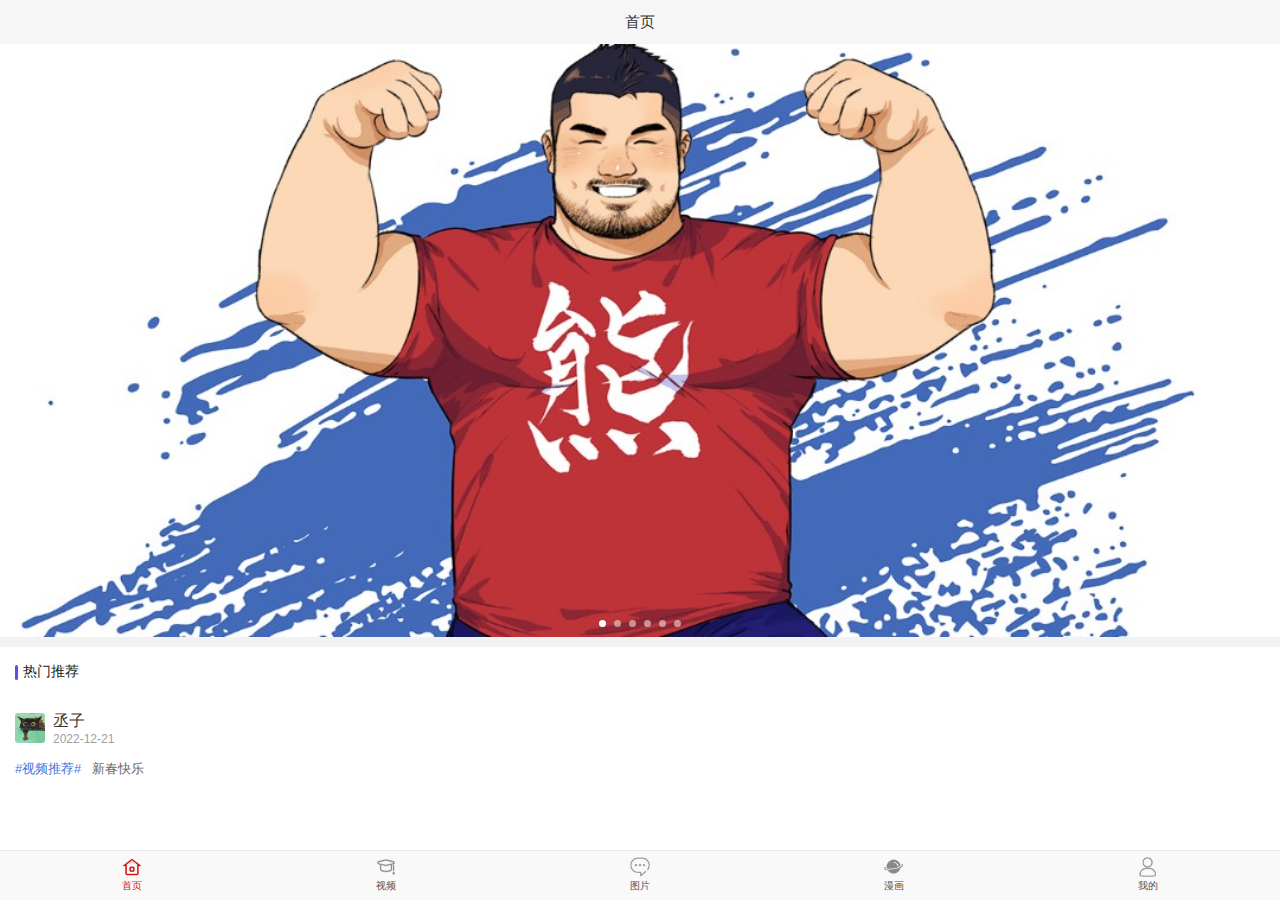
==== index.html @ 5de040ff "1" ====
<!DOCTYPE html>
<html>
<head>
    <meta charset="UTF-8">
    <title>热门推荐</title>
    <meta content="width=device-width,initial-scale=1.0,maximum-scale=1.0,user-scalable=0" name="viewport"/>
    <meta content="yes" name="apple-mobile-web-app-capable"/>
    <meta content="black" name="apple-mobile-web-app-status-bar-style"/>
    <meta content="telephone=no" name="format-detection"/>
    <link type="text/css" rel="stylesheet" href="themes/css/base.css">
    <link type="text/css" rel="stylesheet" href="themes/css/home.css">
    <script type="text/javascript" src="themes/js/jquery.min.js"></script>
    <script type="text/javascript" src="themes/js/slider.js"></script>
    <script type="text/javascript" src="themes/js/tab.js"></script>

</head>

<body>

<section class="aui-flexView">
    <header class="aui-navBar aui-navBar-fixed">
        <a href="javascript:;" class="aui-navBar-item">
            <i class="icon "></i>
        </a>
        <div class="aui-center">
            <span class="aui-center-title">首页</span>
        </div>
        <a href="javascript:;" class="aui-navBar-item">
            <i class="icon icon-sys"></i>
        </a>
    </header>
    <section class="aui-scrollView">
        <div class="m-slider" data-ydui-slider>
            <div class="slider-wrapper">
                <div class="slider-item">
                    <a href="javascript:;">
                        <img src="themes/img/banner/banner-001.jpg">
                    </a>
                </div>
                <div class="slider-item">
                    <a href="javascript:;">
                        <img src="themes/img/banner/banner-002.jpg">
                    </a>
                </div>
                <div class="slider-item">
                    <a href="javascript:;">
                        <img src="themes/img/banner/banner-003.jpg">
                    </a>
                </div>
                <div class="slider-item">
                    <a href="javascript:;">
                        <img src="themes/img/banner/banner-004.jpg">
                    </a>
                </div>
                <div class="slider-item">
                    <a href="javascript:;">
                        <img src="themes/img/banner/banner-005.jpg">
                    </a>
                </div>
                <div class="slider-item">
                    <a href="javascript:;">
                        <img src="themes/img/banner/banner-006.jpg">
                    </a>
                </div>
            </div>
            <div class="slider-pagination"></div>
        </div>
        
        <div class="divHeight"></div>
        <div class="aui-coll-title">
            <h2>热门推荐</h2>
        </div>

        <div class="aui-coll-user">
            <a href="javascript:;" class="aui-coll-user-list b-line">
                <div class="aui-flex">
                    <div class="aui-user-img">
                        <img src="themes/img/user/user-mate-002.jpg" alt="">
                    </div>
                    <div class="aui-flex-box">
                        <h2>丞子</h2>
                        <p>2022-12-21</p>
                    </div>

                </div>
                <div class="aui-text-box">
                    <div class="aui-text-head">
                        <p><em>#视频推荐#</em>&nbsp;&nbsp;&nbsp;新春快乐</p>
                    </div>
                    					
                        <div class="video">
                    		<div class="video">
                    			<iframe src="https://www.notion.so/signed/https%3A%2F%2Fs3-us-west-2.amazonaws.com%2Fsecure.notion-static.com%2F94b5263f-b7d8-44b4-9bb2-063382173b49%2FQQ1545381050.mp4?table=block&id=0455b834-952c-4e6c-b87d-887bee85a67a" width="300" height="530" frameborder="0">	
                    			</iframe>
                    		</div>
                    	</div>
                    </div>                    				
                </div>
            </a>
	

        <div class="aui-coll-user">
            <a href="javascript:;" class="aui-coll-user-list b-line">
                <div class="aui-flex">
                    <div class="aui-user-img">
                        <img src="themes/img/user/user-mate-002.jpg" alt="">
                    </div>
                    <div class="aui-flex-box">
                        <h2>丞子</h2>
                        <p>2023-01-22</p>
                    </div>
                </div>
                <div class="aui-text-box">
                    <div class="aui-text-head">
                        <p><em>#新春快乐#</em>&nbsp;&nbsp;&nbsp;小熊第一次做，就被操尿了</p>
                    </div>
                    					
                        <div class="video-outer-wrap">
                    		<div class="video-wrap">
                    			<iframe src="https://qq1545381050.github.io/videos/1/g76.mp4" width="300" height="530" frameborder="0">	
                    			</iframe>
                    		</div>
                    	</div>
                    </div>                    				
                </div>
            </a>
			
			
            <a href="javascript:;" class="aui-coll-user-list b-line">
                <div class="aui-flex">
                    <div class="aui-user-img">
                        <img src="themes/img/user/user-mate-002.jpg" alt="">
                    </div>
                    <div class="aui-flex-box">
                        <h2>丞子</h2>
                        <p>2022-07-05</p>
                    </div>
                </div>
                <div class="aui-text-box">
                    <div class="aui-text-head">
                        <p><em>#视频推荐#</em>&nbsp;&nbsp;&nbsp;白袜小肥猪打飞机</p>
                    </div>
                    					
                        <div class="video-outer-wrap">
                    		<div class="video-wrap">
                    			<iframe src="https://qq1545381050.github.io/videos/mp4/QQ1545381050(G24).mp4" width="300" height="530" frameborder="0">	
                    			</iframe>
                    		</div>
                    	</div>
                    </div>                    				
                </div>
            </a>				
			
		
			
            <a href="javascript:;" class="aui-coll-user-list b-line">
                <div class="aui-flex">
                    <div class="aui-user-img">
                        <img src="themes/img/user/user-mate-002.jpg" alt="">
                    </div>
                    <div class="aui-flex-box">
                        <h2>丞子</h2>
                        <p>2022-07-05</p>
                    </div>
                </div>
                <div class="aui-text-box">
                    <div class="aui-text-head">
                        <p><em>#视频推荐#</em>&nbsp;&nbsp;&nbsp;内射了</p>
                    </div>
                    					
                        <div class="video-outer-wrap">
                    		<div class="video-wrap">
                    			<iframe src="https://qq1545381050.github.io/videos/mp4/QQ1545381050(G2).mp4" width="300" height="530" frameborder="0">	
                    			</iframe>
                    		</div>
                    	</div>
                    </div>                    				
                </div>
            </a>			
			
            <a href="javascript:;" class="aui-coll-user-list b-line">
                <div class="aui-flex">
                    <div class="aui-user-img">
                        <img src="themes/img/user/user-mate-002.jpg" alt="">
                    </div>
                    <div class="aui-flex-box">
                        <h2>丞子</h2>
                        <p>2022-07-05</p>
                    </div>
                </div>
                <div class="aui-text-box">
                    <div class="aui-text-head">
                        <p><em>#视频推荐#</em>&nbsp;&nbsp;&nbsp;做爱提倡带套，防人之心不可无，安全第一</p>
                    </div>
                    					
                        <div class="video-outer-wrap">
                    		<div class="video-wrap">
                    			<iframe src="https://qq1545381050.github.io/videos/1/g101.mp4" width="300" height="530" frameborder="0">	
                    			</iframe>
                    		</div>
                    	</div>
                    </div>                    				
                </div>
            </a>				

            <a href="javascript:;" class="aui-coll-user-list b-line">
                <div class="aui-flex">
                    <div class="aui-user-img">
                        <img src="themes/img/user/user-mate-002.jpg" alt="">
                    </div>
                    <div class="aui-flex-box">
                        <h2>丞子</h2>
                        <p>2022-07-05</p>
                    </div>
                </div>
                <div class="aui-text-box">
                    <div class="aui-text-head">
                        <p><em>#视频推荐#</em>&nbsp;&nbsp;&nbsp;操射了也不能放过</p>
                    </div>
                    					
                        <div class="video-outer-wrap">
                    		<div class="video-wrap">
                    			<iframe src="https://qq1545381050.github.io/videos/1/g106.mp4" width="300" height="530" frameborder="0">	
                    			</iframe>
                    		</div>
                    	</div>
                    </div>                    				
                </div>
            </a>				
			
            </a>
            <a href="javascript:;" class="aui-coll-user-list b-line">
                <div class="aui-flex">
                    <div class="aui-user-img">
                        <img src="themes/img/user/user-mate-002.jpg" alt="">
                    </div>
                    <div class="aui-flex-box">
                        <h2>丞子<em>Lv.100</em></h2>
                        <p>2022-07-05</p>
                    </div>

                </div>
                <div class="aui-text-box">
                    <div class="aui-text-head">
                        <p><em>更新提醒QQ群</em></p><p>QQ1群：544304555（禁言主群）</p><p>QQ2群：901892167（聊天群）</p>
                    </div>
                    <div class="aui-text-img">
                        <span class="aui-text-img-item">
                            <img src="themes/img/ad/ad-user-001.jpg" alt="">
                        </span>
                        <span class="aui-text-img-item">
                            <img src="themes/img/ad/ad-user-002.jpg" alt="">
                        </span>
                        <span class="aui-text-img-item">
                            <img src="themes/img/ad/ad-user-003.jpg" alt="">
                        </span>
                        <span class="aui-text-img-item">
                            <img src="themes/img/ad/ad-user-004.jpg" alt="">
                        </span>
                        <span class="aui-text-img-item">
                            <img src="themes/img/ad/ad-user-005.jpg" alt="">
                        </span>
                        <span class="aui-text-img-item">
                            <img src="themes/img/ad/ad-user-005.jpg" alt="">
                        </span>						
                    </div>
                </div>
                <div class="aui-text-bottom">
                    <span class="aui-text-bottom-item"> <i class="icon icon-share"></i>999+</span>
                    <span class="aui-text-bottom-item"> <i class="icon icon-discuss"></i>999+</span>
                    <span class="aui-text-bottom-item"> <i class="icon icon-give"></i>999+</span>
                </div>
            </a>




    </section>
    <footer class="aui-footer">
        <a href="index.html" class="aui-tabBar-item aui-tabBar-item-active">
            <span class="aui-tabBar-item-icon">
                <i class="icon icon-home"></i>
            </span>
            <span class="aui-tabBar-item-text">首页</span>
        </a>
        <a href="study.html" class="aui-tabBar-item ">
            <span class="aui-tabBar-item-icon">
                <i class="icon icon-loan"></i>
            </span>
            <span class="aui-tabBar-item-text">视频</span>
        </a>
        <a href="news.html" class="aui-tabBar-item">
            <span class="aui-tabBar-item-icon">
                <i class="icon icon-find"></i>
            </span>
            <span class="aui-tabBar-item-text">图片</span>
        </a>
        <a href="community.html" class="aui-tabBar-item">
            <span class="aui-tabBar-item-icon">
                <i class="icon icon-comm"></i>
            </span>
            <span class="aui-tabBar-item-text">漫画</span>
        </a>
        <a href="my.html" class="aui-tabBar-item ">
            <span class="aui-tabBar-item-icon">
                <i class="icon icon-car"></i>
            </span>
            <span class="aui-tabBar-item-text">我的</span>
        </a>
    </footer>
</section>

</body>
</html>
---- themes/css/base.css ----
/*
*AUI素材网是一家提供网页模板下载、手机模板网站下载、微信小程序页面下载、app内嵌页面下载、以企业官网、个人网站、社区论坛、后台网站、个人博客、商城购物网站、专题模板等html源码下载，以及在线交流的平台，致力于打造好用，免费网页模板下载基地；AUI素材网（“北京索引时代网络技术有限公司”），以网页模板源码下载为主。AUI素材网的使命是用web前端技术，让web前端开发更简单，便捷，轻便，快速开发，AUI素材网和大家一起交流web前端技术，打造用户体验一流的网站源码，提供用户下载。我们的使命是用web前端技术，让前端开发更简单，便捷，轻便，快速开发，AUI素材网和大家一起交流前端技术，打造用户体验一流的网站源码，提供用户下载。 本站所有模板均来自团队自制上传，仅用于分享交流，请勿用作商业用途。 请勿侵权，技术支持请联系 aui_cn@163.com ，我们会在第一时间进行回复及处理，如有给您带来不便，敬请谅解。免费模板素材www.588sucai.com www.a-ui.cn 网站设计 PSD 网站前端开发 html5 APP JS JQ Node Vue React 如有需求可联系:18801061167 前端交流群QQ群号:521504936
*  author:lzy-aui
*  home.css
*  http://azenui.com/
*  http://a-ui.cn/
*  http://www.yidianc.com/
*  http://588sucai.com/
*  https://weibo.com/525135676
*  https://xihazahuopu.taobao.com/
*  http://jui.org/
*/

html,body {
    color: #333;
    margin: 0;
    height: 100%;
    font-family: "Myriad Set Pro","Helvetica Neue",Helvetica,Arial,Verdana,sans-serif;
    -webkit-font-smoothing: antialiased;
    -moz-osx-font-smoothing: grayscale;
    font-weight: normal;
}

* {
    -webkit-box-sizing: border-box;
    -moz-box-sizing: border-box;
    box-sizing: border-box;
}

a {
    text-decoration: none;
    color: #000;
}

a, label, button, input, select {
    -webkit-tap-highlight-color: rgba(0, 0, 0, 0);
}

img {
    border: 0;
}

body {
    background: #fff;
    color: #666;
}

html, body, div, dl, dt, dd, ol, ul, li, h1, h2, h3, h4, h5, h6, p, blockquote, pre, button, fieldset, form, input, legend, textarea, th, td {
    margin: 0;
    padding: 0;
}

a {
    text-decoration: none;
    color: #08acee;
}

button {
    outline: 0;
}

img {
    border: 0;
}

button,input,optgroup,select,textarea {
    margin: 0;
    font: inherit;
    color: inherit;
    outline: none;
}

li {
    list-style: none;
}

a {
    color: #666;
}

.clearfix::after {
    clear: both;
    content: ".";
    display: block;
    height: 0;
    visibility: hidden;
}

.clearfix {
}


.divHeight {
    width: 100%;
    height: 10px;
    background: #f7f7f7;
    position: relative;
    overflow: hidden;
}

.r-line {
    position: relative;
}

.r-line:after {
    content: '';
    position: absolute;
    z-index: 0;
    top: 0;
    right: 0;
    height: 100%;
    border-right: 1px solid #D9D9D9;
    -webkit-transform: scaleX(0.5);
    transform: scaleX(0.5);
    -webkit-transform-origin: 100% 0;
    transform-origin: 100% 0;
}

.b-line {
    position: relative;
}

.b-line:after {
    content: '';
    position: absolute;
    z-index: 2;
    bottom: 0;
    left: 0;
    width: 100%;
    height: 1px;
    border-bottom: 1px solid #e2e2e2;
    -webkit-transform: scaleY(0.5);
    transform: scaleY(0.5);
    -webkit-transform-origin: 0 100%;
    transform-origin: 0 100%;
}

.aui-flex {
    display: -webkit-box;
    display: -webkit-flex;
    display: flex;
    -webkit-box-align: center;
    -webkit-align-items: center;
    align-items: center;
    padding: 15px;
    position: relative;
}

.aui-flex-box {
    -webkit-box-flex: 1;
    -webkit-flex: 1;
    flex: 1;
    min-width: 0;
    font-size: 14px;
    color: #333;
}


/* 必要布局样式css */

.aui-flexView {
    width: 100%;
    height: 100%;
    margin: 0 auto;
    display: -webkit-box;
    display: -webkit-flex;
    display: -ms-flexbox;
    display: flex;
    -webkit-box-orient: vertical;
    -webkit-box-direction: normal;
    -webkit-flex-direction: column;
    -ms-flex-direction: column;
    flex-direction: column;
}

.aui-scrollView {
    width: 100%;
    height: 100%;
    -webkit-box-flex: 1;
    -webkit-flex: 1;
    -ms-flex: 1;
    flex: 1;
    overflow-y: auto;
    overflow-x: hidden;
    -webkit-overflow-scrolling: touch;
    position: relative;
    margin-top:0;
    padding-bottom:10px;
}

.aui-navBar {
    height: 44px;
    position: relative;
    display: -webkit-box;
    display: -webkit-flex;
    display: -ms-flexbox;
    display: flex;
    z-index: 1002;
    background: #f6f6f6;
}


.aui-navBar-item {
    height: 44px;
    min-width: 25%;
    -webkit-box-flex: 0;
    -webkit-flex: 0 0 25%;
    -ms-flex: 0 0 25%;
    flex: 0 0 25%;
    padding: 0 0.9rem;
    display: -webkit-box;
    display: -webkit-flex;
    display: -ms-flexbox;
    display: flex;
    -webkit-box-align: center;
    -webkit-align-items: center;
    -ms-flex-align: center;
    align-items: center;
    font-size: 0.7rem;
    white-space: nowrap;
    overflow: hidden;
    color: #808080;
    position: relative;
}

.aui-navBar-item:first-child {
    -webkit-box-ordinal-group: 2;
    -webkit-order: 1;
    -ms-flex-order: 1;
    order: 1;
    margin-right: -25%;
    font-size: 0.9rem;
    font-weight: bold;
}

.aui-navBar-item:last-child {
    -webkit-box-ordinal-group: 4;
    -webkit-order: 3;
    -ms-flex-order: 3;
    order: 3;
    -webkit-box-pack: end;
    -webkit-justify-content: flex-end;
    -ms-flex-pack: end;
    justify-content: flex-end;
    color:#d81e06;
}

.aui-center {
    -webkit-box-ordinal-group: 3;
    -webkit-order: 2;
    -ms-flex-order: 2;
    order: 2;
    display: -webkit-box;
    display: -webkit-flex;
    display: -ms-flexbox;
    display: flex;
    -webkit-box-pack: center;
    -webkit-justify-content: center;
    -ms-flex-pack: center;
    justify-content: center;
    -webkit-box-align: center;
    -webkit-align-items: center;
    -ms-flex-align: center;
    align-items: center;
    height: 44px;
    width: 50%;
    margin-left: 25%;
}

.aui-center-title {
    text-align: center;
    width: 100%;
    white-space: nowrap;
    overflow: hidden;
    display: block;
    text-overflow: ellipsis;
    font-size: 0.95rem;
    color: #333;
}

.icon {
    width: 20px;
    height: 20px;
    display: block;
    border: none;
    float: left;
    background-size: 20px;
    background-repeat: no-repeat;
}

.icon-return{
    background-image:url('[data-uri]');
}

.aui-navBar-change{
    background-image: -webkit-gradient(linear,left top,right top,from(#ff995a),to(#fe5a69));
    background-image: -webkit-linear-gradient(left,#ff995a,#fe5a69);
    background-image: -moz-linear-gradient(left,#ff995a,#fe5a69);
    background-image: linear-gradient(to right,#ff995a,#fe5a69);
    background-color: #fe5a69;
}

.aui-navBar-change .aui-center-title{
    color:#fff;
}

.aui-navBar-change .icon-return{
    background-image:url('[data-uri]');
}

.icon-data{
    background-size:15px;
    background-image:url('[data-uri]');
}

.icon-task{
    background-image:url('[data-uri]');
    background-size:15px;
}


.icon-release{
    background-image:url('[data-uri]');

}


.icon-coin{
    background-image:url('[data-uri]');
}
---- themes/css/home.css ----
.video-wrap{
	position: relative;
	padding-bottom: 55%;
	padding-top: 30px;
	height: 0;
	overflow: hidden;
}
.video-wrap iframe,
.video-wrap object,
.video-wrap embed{
	position: absolute;
	top: 0;
	width: 100%;
	height: 100%;
}


.m-slider {
    overflow-x: hidden;
    width: 100%;
    position: relative;
}

.slider-wrapper {

    display: -webkit-box;
    display: -webkit-flex;
    display: -ms-flexbox;
    display: flex;
    width: 100%;
    height: 100%;
    -webkit-transform: translate3d(0px, 0px, 0px);
    transform: translate3d(0px, 0px, 0px);
    position: relative;
    z-index: 1;
    -webkit-transition-property: -webkit-transform;
    transition-property: -webkit-transform;
    transition-property: transform;
    transition-property: transform, -webkit-transform;
}

.slider-item {
    width: 100%;
    height: 100%;
    -webkit-flex-shrink: 0;
    -ms-flex-negative: 0;
    flex-shrink: 0;
    background: #f6f6f6;
}

.slider-item img {
    width: 100%;
    height: auto;
    display: block;
    border: none;
}

.slider-pagination {
    text-align: right;
    position: absolute;
    width: 100%;
    z-index: 2;
    right: 0;
    bottom: 10px;
    pointer-events: none;
    display: -webkit-box;
    display: -webkit-flex;
    display: -ms-flexbox;
    display: flex;
    -webkit-box-align: end;
    -webkit-align-items: flex-end;
    -ms-flex-align: end;
    align-items: flex-end;
    -webkit-box-pack: center;
    -webkit-justify-content: center;
    -ms-flex-pack: center;
    justify-content: center;
}

.slider-pagination > .slider-pagination-item {
    margin: 0 .25rem;
    width: 7px;
    height: 7px;
    display: inline-block;
    border-radius: 100%;
    background-color:rgba(255,255,255,0.5);
}

.slider-pagination > .slider-pagination-item.slider-pagination-item-active {
    background-color: #fff;
}



.aui-grids {
    position: relative;
    overflow: hidden;
    padding: 1rem 0;
}

.aui-grids-item {
    width: 33.333%;
    float: left;
    position: relative;
    z-index: 0;
    padding: 0.4rem 0;
    font-size: 0.85rem;
    text-align: center;
    color: #fff;
}

.aui-grids-item-icon {
    width: 43px;
    height: 43px;
    margin: 0 auto;
}

.aui-grids-item-icon img {
    width: 43px;
    height: 43px;
    display: block;
    border: none;
}

.aui-grids-item-text {
    color: #101d37;
    font-size: 0.75rem;
    padding-top: 0.3rem;
}

.aui-grids-item-icon span {
    color: #101d37;
    font-weight: bold;
    font-size: 1rem;
}

.aui-coll-title{
    padding:15px;
}

.aui-coll-title h2{
    position:relative;
    font-size:0.9rem;
    font-weight:normal;
    color:#212121;
    padding-left:0.5rem;
}

.aui-coll-title h2:after{
    content: '';
    position: absolute;
    z-index: 0;
    top: 3px;
    left: 0;
    width: 3px;
    height: 15px;
    background:#634bf0;
    border-radius:3px;
}


.aui-coll-ad{
    padding:0 15px;
}

.aui-coll-ad img{
    width:100%;
    height:auto;
    display:block;
    border:none;
    border-radius:2px;
}

.aui-user-img{
    width:30px;
    height:30px;
    margin-right:0.5rem;
}

.aui-user-img img{
    width:100%;
    height:auto;
    display:block;
    border:none;
    border-radius:3px;
}

.aui-flex-box h2{
    font-size:0.8rem;
    color:#212121;
}

.aui-flex-box h2 em{
    font-size:0.7rem;
    color:#fff;
    border-radius:20px;
    font-weight:normal;
    font-style:normal;
    padding:0 0.4rem;
    color:#fff;
    background-image: -webkit-gradient(linear,left top,right top,from(#ff995a),to(#fe5a69));
    background-image: -webkit-linear-gradient(left,#ff995a,#fe5a69);
    background-image: -moz-linear-gradient(left,#ff995a,#fe5a69);
    background-image: linear-gradient(to right,#ff995a,#fe5a69);
    background-color: #fe5a69;
}

.aui-flex-box p{
    font-size:0.7rem;
    color:#999;
}


.aui-flex-follow button{
    background:#f1f1f1;
    color:#ff0000;
    font-size:0.7rem;
    border-radius:20px;
    border:none;
    padding:0.25rem 0.85rem 0.25rem 1.5rem;
    position:relative;
}

.icon-follow{
    position:absolute;
    left:5px;
    top:2px;
    background-image:url('[data-uri]');
}


.aui-text-box{
    position:relative;
    overflow:hidden;
    padding:0 15px;
}

.aui-text-head p{
    font-size:0.8rem;
    color:#666;
}

.aui-text-head p em{
    font-size:0.8rem;
    color:#4172e0;
    font-style:normal;
}

.aui-text-img{
    position:relative;
    overflow:hidden;
    padding-top:0.5rem;
}

.aui-text-img-item{
    width:31.333%;
    display:block;
    float:left;
    border:none;
    margin:3px;
}

.aui-text-img-item img{
    width:100%;
    height:auto;
    display:block;
    border:none;
}

.aui-coll-user-list{
    position:relative;
    overflow:hidden;
    display:block;
}

.aui-text-bottom{
    position:relative;
    overflow:hidden;
    padding:15px;
}

.aui-text-bottom-item{
    display:block;
    float:left;
    text-align:center;
    color:#717171;
    width:33.333%;
    font-size:0.8rem;
    position:relative;
}

.icon-share{
    background-image:url('[data-uri]');
    background-size:13px;
    width:13px;
    height:13px;
    position:absolute;
    left:50%;
    margin-left:-30px;
}

.icon-discuss{
    background-image:url('[data-uri]');
    background-size:13px;
    width:13px;
    height:13px;
    position:absolute;
    left:50%;
    margin-left:-30px;
}

.icon-give{
    background-image:url('[data-uri]');
    background-size:13px;
    width:13px;
    height:13px;
    position:absolute;
    left:50%;
    margin-left:-30px;
}









.aui-footer {
    width: 100%;
    position: relative;
    z-index: 100;
    display: -webkit-box;
    display: -webkit-flex;
    display: -ms-flexbox;
    display: flex;
    -webkit-box-align: center;
    -webkit-align-items: center;
    -ms-flex-align: center;
    align-items: center;
    padding: 7px 5px 7px 5px;
    background: #f9f9f9;
}

.aui-footer:after {
    content: '';
    position: absolute;
    z-index: 0;
    top: -1px;
    left: 0;
    width: 100%;
    height: 1px;
    border-top: 1px solid #ddd;
    -webkit-transform: scaleY(0.5);
    transform: scaleY(0.5);
    -webkit-transform-origin: 0 100%;
    transform-origin: 0 100%;
}

.aui-tabBar-item {
    -webkit-box-flex: 1;
    -webkit-flex: 1;
    -ms-flex: 1;
    flex: 1;
    display: -webkit-box;
    display: -webkit-flex;
    display: -ms-flexbox;
    display: flex;
    -webkit-box-orient: vertical;
    -webkit-box-direction: normal;
    -webkit-flex-direction: column;
    -ms-flex-direction: column;
    flex-direction: column;
    -webkit-box-pack: center;
    -webkit-justify-content: center;
    -ms-flex-pack: center;
    justify-content: center;
    -webkit-box-align: center;
    -webkit-align-items: center;
    -ms-flex-align: center;
    align-items: center;
    color: #979797;
}

.aui-tabBar-item-text {
    display: inline-block;
    font-size: 0.65rem;
    color: #505050;
    padding-top: 2px;
}

.aui-tabBar-item-active .aui-tabBar-item-text {
    color: #d81e06;
}


.icon-home {
    background-image:url('[data-uri]');
}

.icon-loan {
    background-image:url('[data-uri]');
}

.icon-find {
    background-image:url('[data-uri]');
}
.icon-comm{
    background-image:url('[data-uri]');

}

.icon-car {
    background-image:url('[data-uri]');
}


.aui-tabBar-item-active .icon-home {
    background-image:url('[data-uri]');
}

.aui-tabBar-item-active .icon-loan{
    background-image:url('[data-uri]');

}

.aui-tabBar-item-active .icon-find{
    background-image:url('[data-uri]');

}

.aui-tabBar-item-active .icon-comm{
    background-image:url('[data-uri]');

}

.aui-tabBar-item-active .icon-car{
    background-image:url('[data-uri]');
}

.aui-footer-fixed {
    position: fixed;
    bottom: 0;
    left: 0;
    z-index: 49;
}



.aui-campus-box{
    padding:15px;
}


.aui-campus-list{
    width:100%;
    display:block;
    overflow:hidden;
    border:1px solid #eaeaea;
    border-radius:5px;
    margin-bottom:15px;
}

.aui-campus-img{
    width:100%;
    position:relative;
}

.aui-campus-play {
    width:40px;
    height:40px;
    position:absolute;
    margin-left:-20px;
    left:50%;
    top:50%;
    margin-top:-20px;
    border-radius:100%;
    background-color:rgba(0,0,0,0.6);

}


.aui-campus-play img{
    width:100%;
    height:auto;
    display:block;
    border:none;
}

.aui-campus-img img{
    width:100%;
    height:auto;
    display:block;
    border:none;
}

.aui-campus-user-sml {
    overflow:hidden;
    position:relative;
}

.aui-campus-user-sml span{
    display:block;
    float:left;
    width:30px;
    height:30px;
    margin-right:-8px;
}


.aui-campus-user-sml span img{
    width:30px;
    height:30px;
    display:block;
    border:2px solid #fff;
    border-radius:100%;
}

.aui-campus-user-sml em{
    font-size:0.7rem;
    font-style:normal;
    color:#999;
    padding:10px;
    line-height:32px;
}

.aui-campus-title{
    padding-top:15px;
    padding-left:15px;
    padding-right:15px;

}

.aui-campus-title h3{
    font-size:0.85rem;
    font-weight:normal;
    color:#333;
    width: auto;
    overflow: hidden;
    text-overflow: ellipsis;
    white-space: nowrap;
    word-wrap: normal;
    word-wrap: break-word;
    word-break: break-all;
}

.aui-campus-list .aui-flex{
    padding:2px 10px;
}



.aui-branch-img {
    width:120px;
    margin-right:0.8rem;
}

.aui-branch-img img{
    width:120px;
    height:auto;
    display:block;
    border:none;
}

.aui-flex-box h3{
    font-size:0.9rem;
    font-weight:normal;
    margin-bottom:0.5rem;
}

.aui-branch-box .b-line:after{
    left:15px;
    width:92%;
}

.aui-course-box .aui-course-item{
    box-shadow:0 1px 9px #dcdcdc;
    display:block;
    background:#fff;
    border-radius:5px;
    margin:15px 15px 0 15px;
    padding:15px;

}

.aui-course-box .aui-course-item .aui-flex{
    border-bottom:1px dashed #d9d9d9;
    padding:0 0 10px 0;
}

.aui-flex-TUser{
    width:30px;
    height:30px;
    margin-right:0.5rem;
}

.aui-flex-TUser img{
    width:30px;
    height:30px;
    display:block;
    border:none;
    border-radius:100%;

}

.aui-course-title {
    padding:10px 0;
}

.aui-course-title h2{
    font-size:0.8rem;
    margin-bottom:0.4rem;
}

.aui-course-title p{
    color:#999;
    font-size:0.75rem;
}
.aui-course-button{
    padding-top:15px;
}
.aui-course-button button{
    border:1px solid #cccccc;
    border-radius:3px;
    background:none;
    font-size:0.75rem;
    padding:0.1rem 0.3rem;
    position:relative;
}

.aui-course-item .aui-flex-box h3{
    font-size:0.8rem;
    margin-bottom:0;
}

.aui-flex-yes{
    font-size:0.75rem;
    color:#666;
}


.au-topic-one{
    background:#e1f1fc;
    width:96%;
    height:140px;
    border-radius:5px;
    margin-right:2%;
    padding:10px 15px 15px 15px;
}

.au-topic-two{
    width:100%;
    height:140px;
}

.aui-topic-wrong{
    background:#e1f1fc;
    width:100%;
    height:66px;
    border-radius:5px;
    margin-bottom:8px;
    padding:10px 15px 15px 15px;
}

.aui-topic-wrong p{
    line-height: 1.2;
    overflow: hidden;
    text-overflow: ellipsis;
    display: -webkit-box;
    -webkit-box-orient: vertical;
    -webkit-line-clamp: 1;
}

.aui-topic-box .aui-flex-box h2{
    font-size:1rem;
    color:#666;
    margin-bottom:0.5rem;
}

.au-topic-one button{
    background:#3f9eff;
    border:1px solid #007dfc;
    color:#fff;
    font-size:0.8rem;
    border-radius:5px;
    padding:0.2rem 0.8rem;
    margin-top:0.5rem;
}

.aui-topic-head h2{
    font-size:0.8rem;
    padding-left:15px;
}

.aui-topic-item{
    box-shadow: 0 1px 9px #dcdcdc;
    background: #fff;
    border-radius: 5px;
    margin: 15px 15px 0 15px;
    padding: 15px;
}
.aui-topic-arrow{
    position:relative;
    text-align: right;
    color: #808080;
}
.aui-topic-arrow:after{
    content: " ";
    display: inline-block;
    height: 6px;
    width: 6px;
    border-width: 2px 2px 0 0;
    border-color: #C8C8CD;
    border-style: solid;
    -webkit-transform: matrix(0.71, 0.71, -0.71, 0.71, 0, 0);
    transform: matrix(0.71, 0.71, -0.71, 0.71, 0, 0);
    position: relative;
    top: -2px;
    position: absolute;
    top: 50%;
    margin-top: -4px;
    right: 2px;
}


.aui-mate-box .aui-branch-img{
     width:50px;
     height:50px;
}


.aui-mate-box .aui-branch-img img{
    width:50px;
    height:50px;
    border-radius:100%;
}

.aui-mate-box .aui-flex-box h3 em{
    font-style:normal;
    background:#51e6a0;
    color:#fff;
    border-radius:2px;
    font-size:0.7rem;
    padding:0 0.2rem;
}

.aui-mate-text{
    color:#999;
    font-size:0.75rem;
}

.aui-mate-box .b-line:after{
    left:15px;
    width:92%;
}



.tab-nav {
    height: 45px;
    line-height: 45px;
    display: block;
    position: relative;
    z-index: 1;
    width: 100%;
    margin: 0 auto;
}

.tab-nav:after {
    content: '';
    position: absolute;
    z-index: 0;
    bottom: 0;
    left: 0;
    width: 100%;
    height: 1px;
    border-bottom: 1px solid #D9D9D9;
    -webkit-transform: scaleY(0.5);
    transform: scaleY(0.5);
    -webkit-transform-origin: 0 100%;
    transform-origin: 0 100%;
}

.tab-nav-item {
    height: 45px;
    line-height: 45px;
    position: relative;
    text-align: center;
    color: #585858;
    font-size: 0.9rem;
    display: block;
    float: left;
    width: 50%;
}

.tab-nav-item.tab-active {
    /* background-color: #51bd03; */
}

.tab-nav-item.tab-active a {
    color: #ff5b65;
}

.tab-nav-item a {
    display: inherit;
    font-size: 0.85rem;
    color: #666;
}

.tab-panel {
    position: relative;
    overflow: hidden;
    padding:1rem 0;
}

.tab-panel .tab-panel-item {
    width: 100%;
    position: absolute;
    top: 0;
    -webkit-transform: translateX(-100%);
    transform: translateX(-100%);
}

.tab-nav-item.tab-active:before {
    content: '';
    width: 30%;
    height: 1px;
    position: absolute;
    left: 50%;
    bottom: 0;
    margin-left: -15%;
    z-index: 4;
    background-color: #ff5b65;
    border: 1px solid #ff5b65;
    border-radius: 5px;
}

.tab-panel .tab-panel-item.tab-active ~ .tab-panel-item {
    -webkit-transform: translateX(100%);
    transform: translateX(100%);
}

.tab-panel .tab-panel-item.tab-active {
    position: relative;
    -webkit-transition: -webkit-transform .15s;
    transition: -webkit-transform .15s;
    transition: transform .15s;
    transition: transform .15s, -webkit-transform .15s;
    -webkit-transform: translateX(0);
    transform: translateX(0);
}

.tab-panel-item .aui-campus-list{
    width:92%;
    margin:0 auto 1rem;
    box-shadow: 0 3px 9px #dcdcdc;
}


.aui-lecture-button{
    position:absolute;
    right:1rem;
    top:-1.2rem;
}

.aui-lecture-button button{
    border:none;
    color:#fff;
    font-size:0.8rem;
    background-image: -webkit-gradient(linear,left top,right top,from(#ff995a),to(#fe5a69));
    background-image: -webkit-linear-gradient(left,#ff995a,#fe5a69);
    background-image: -moz-linear-gradient(left,#ff995a,#fe5a69);
    background-image: linear-gradient(to right,#ff995a,#fe5a69);
    background-color: #fe5a69;
    border-radius:20px;
    padding:0.25rem 1rem;
    display:block;
}

.aui-question-box .aui-mate-text p{
    color:#fcb932;
    height:22px;
    font-size:0.9rem;
}

.aui-question-box .aui-branch-img img{
    border-radius:5px;
}

.aui-question-box .aui-flex-box h4 em {
    font-style:normal;
    color:#fff;
    background:#08acee;
    border-radius:20px;
    font-weight:normal;
    padding:0.05rem 0.5rem;
    font-size:0.8rem;
}

.aui-question-head{
    padding:0 15px;
}

.aui-question-head h2{
    color:#323232;
    font-size:1rem;
    margin-bottom:0.3rem;
}

.aui-question-head h2 em{
    font-style:normal;
    font-size:0.8rem;
    font-weight:normal;
    background-image: -webkit-gradient(linear,left top,right top,from(#ff995a),to(#fe5a69));
    background-image: -webkit-linear-gradient(left,#ff995a,#fe5a69);
    background-image: -moz-linear-gradient(left,#ff995a,#fe5a69);
    background-image: linear-gradient(to right,#ff995a,#fe5a69);
    background-color: #fe5a69;
    border-radius:5px;
    color:#fff;
    padding:0.09rem 0.3rem;
    margin-right:0.3rem;
}

.aui-question-head p{
    font-size:0.8rem;
    color:#999;
    margin-bottom:0.2rem;
}

.aui-question-head p em{
    font-size:0.85rem;
    color:#222;
    font-style:normal;
    margin-right:0.2rem;
}

.aui-question-box ul li{
    padding-bottom:1rem;
}

.aui-news-box .aui-branch-img img{
    border-radius:5px;
}

.aui-news-box .aui-flex-box h3 em{
    background-image: -webkit-gradient(linear,left top,right top,from(#ff995a),to(#fe5a69));
    background-image: -webkit-linear-gradient(left,#ff995a,#fe5a69);
    background-image: -moz-linear-gradient(left,#ff995a,#fe5a69);
    background-image: linear-gradient(to right,#ff995a,#fe5a69);
    background-color: #fe5a69;
    padding:0.1rem 0.2rem;
}

.aui-flex-box-head h3{
    font-weight:bold;
    font-size:1rem;
}

.aui-mate-text-arrow{
    position:relative;
}

.aui-mate-text-arrow:after{
    content: " ";
    display: inline-block;
    height: 6px;
    width: 6px;
    border-width: 2px 2px 0 0;
    border-color: #C8C8CD;
    border-style: solid;
    -webkit-transform: matrix(0.71, 0.71, -0.71, 0.71, 0, 0);
    transform: matrix(0.71, 0.71, -0.71, 0.71, 0, 0);
    position: relative;
    top: -2px;
    position: absolute;
    top: 50%;
    margin-top: -4px;
    right: 2px;
}



.aui-slide-list {
    padding-left: 0px;
    overflow: hidden;
    height:13rem;
    background: #fff;
    padding-top: 12px;
}

.aui-slide-item-list {
    width: auto;
    white-space: nowrap;
    overflow: auto;
    height: 14.3rem;
    font-size: 0;
    padding-right: 20px;
    margin-left: 0;
}

.aui-slide-item-item {
    display: inline-block;
    margin-left: 12px;
    vertical-align: top;
}

.aui-link {
    display: block;
}

.aui-slide-item-item a img {
    height: 9.6rem;
    display: block;
    border: none;
    border-radius: 10px;
}

.aui-slide-item-item h3{
    font-size:1rem;
    font-weight:normal;
    color:#333333;
    padding-top:10px;
    padding-left:4px;
}


.aui-comm-link{
    position:relative;
    padding:0 15px 15px 15px;
    overflow:hidden;
}

.aui-comm-link-item{
    width: 50%;
    float: left;
    position: relative;
    z-index: 0;
    padding: 0.1rem 0;
    font-size: 0.85rem;
    color: #7b7b7b;
    text-align:left;

}

.aui-comm-link-item em{
    background-image: -webkit-gradient(linear,left top,right top,from(#ff995a),to(#fe5a69));
    background-image: -webkit-linear-gradient(left,#ff995a,#fe5a69);
    background-image: -moz-linear-gradient(left,#ff995a,#fe5a69);
    background-image: linear-gradient(to right,#ff995a,#fe5a69);
    background-color: #fe5a69;
    border-radius:100%;
    width:18px;
    height:18px;
    display:block;
    float:left;
    text-align:center;
    color:#fff;
    line-height:18px;
    margin-right:0.2rem;
}



.aui-badge {
    display: inline-block;
    border-radius: 18px;
    background-color: #F43530;
    color: #FFFFFF;
    text-align: center;
    font-size: 12px;
    vertical-align: middle;
    position: absolute;
    top: 7px;
    right: 13px;
    width: 14px;
    height: 14px;
}



.icon-news {
    background-image:url('[data-uri]');
}

.icon-man {
    margin-top: 3px;
    background-size: 17px;
    margin-left: 5px;
    width: 17px;
    margin-right: 5px;
    background-image:url('[data-uri]');
}

.aui-well-comm {
    padding: 15px;
    position: relative;
    display: -webkit-box;
    display: -webkit-flex;
    display: flex;
    -webkit-box-align: center;
    -webkit-align-items: center;
    align-items: center;
}

.aui-well-comm-hd {
    margin-right: .8em;
    width: 60px;
    height: 60px;
    line-height: 60px;
    text-align: center;
    position: relative;
}

.aui-well-comm-hd img {
    width: 100%;
    max-height: 100%;
    vertical-align: top;
    border-radius:5px;
    display:block;
    border:none;
}

.aui-well-comm-bd {
    -webkit-box-flex: 1;
    -webkit-flex: 1;
    flex: 1;
    min-width: 0;
}

.aui-well-comm-bd h4 {
    font-weight: 400;
    font-size: 17px;
    width: auto;
    overflow: hidden;
    text-overflow: ellipsis;
    white-space: nowrap;
    word-wrap: normal;
    word-wrap: break-word;
    word-break: break-all;
    color: #333;
    padding-bottom: 10px;
}

.aui-well-comm-bd h4 span {
    float: left;
}

.aui-well-comm-bd h4 em {
    font-style: normal;
    color: #fff;
    background: #fdb829;
    border-radius: 2px;
    /* height: 29px; */
    padding: 1px 5px;
    font-size: 0.7rem;
}

.aui-well-comm-bd p {
    color: #808080;
    font-size: 13px;
    line-height: 1.2;
    overflow: hidden;
    text-overflow: ellipsis;
    display: -webkit-box;
    -webkit-box-orient: vertical;
    -webkit-line-clamp: 1;
}

.aui-comm-sign {
    display: block;
    border:none;
    color: #fff;
    border-radius: 20px;
    font-size: 0.8rem;
    padding: 5px 10px;
    background-image: -webkit-gradient(linear,left top,right top,from(#ff995a),to(#fe5a69));
    background-image: -webkit-linear-gradient(left,#ff995a,#fe5a69);
    background-image: -moz-linear-gradient(left,#ff995a,#fe5a69);
    background-image: linear-gradient(to right,#ff995a,#fe5a69);
    background-color: #fe5a69;
}

.aui-comm-sign:active {
    background: #fe5a69;
    color: #fff;
}

.aui-grids {
    position: relative;
    overflow: hidden;
    text-align: center;
}


.aui-grids-item span {
    text-align: center;
    width: 100%;
    display: block;
    color: #323232;
    font-size: 1rem;
}

.aui-grids-item .aui-grids-item-text {
    color: #999999;
    font-size: 0.8rem;
    padding-top: 4px;
}

.divHeight {
    width: 100%;
    height: 10px;
    background: #f2f2f2;
}

.aui-well-comm-vip {
    position: absolute;
    bottom: -7px;
    right: -7px;
    width: 20px;
    height: 20px;
    border: 2px solid #fff;
    border-radius: 100px;
}

.aui-head-access {
    padding: 12px 15px;
    position: relative;
    display: -webkit-box;
    display: -webkit-flex;
    display: flex;
    -webkit-box-align: center;
    -webkit-align-items: center;
    align-items: center;
    -webkit-tap-highlight-color: rgba(0, 0, 0, 0);
    color: inherit;
}

.aui-head-access-hd {
    -webkit-box-flex: 1;
    -webkit-flex: 1;
    flex: 1;
    font-size: 15px;
    color: #333333;
}

.aui-head-access-fr {
    text-align: right;
    color: #666666;
    position: relative;
    font-size:0.7rem;
}

.aui-head-access-fr em {
    color: #ff5e65;
    font-style: normal;
    font-size:0.7rem;
}

.aui-grids-image a span img {
    width: 40px;
    height: 40px;
    display: block;
    border: none;
    margin: 0 auto;
}

.aui-grids-image a .aui-grids-item-text {
    color: #666666;
    font-size: 0.7rem;
    margin-top:0.3rem;
}

.aui-head-access-fr:after {
    content: " ";
    display: inline-block;
    height: 8px;
    width: 8px;
    border-width: 2px 2px 0 0;
    border-color: #bfbfbf;
    border-style: solid;
    -webkit-transform: matrix(0.71, 0.71, -0.71, 0.71, 0, 0);
    transform: matrix(0.71, 0.71, -0.71, 0.71, 0, 0);
    position: relative;
    top: -2px;
    position: absolute;
    top: 50%;
    margin-top: -6px;
    right: 2px;
    border-radius: 1px;
}

.aui-head-access-fr-clear:after{
    border-width:0;

}


.icon-search{
    background-image:url('[data-uri]');
}


.aui-search-list {
    width: 100%;
    position: relative;
    overflow: hidden;
}

.aui-search-hots {
    padding: 15px 15px 0 12px;
}

.aui-search-hots h2 {
    font-size: 0.9rem;
    color: #2f2f2f;
    height: 23px;
    line-height: 23px;
}

.icon-hots {
    margin-right: 0.2rem;
    width: 23px;
    height: 23px;
    background-size: 23px;
    background-image:url('[data-uri]');
}

.aui-flex-head {
    font-size: 1rem;
    color: #b1b1b1;
    margin-right: 0.5rem;
}

.red {
    color: #ea705c;
    font-style:italic;
}

.aui-flex-box h2 {
    color: #2f2f2f;
    font-size: 0.9rem;
    font-weight: normal;
}

.aui-flex-box h2 em {
    font-size: 0.7rem;
    color: #fff;
    font-style: normal;
    margin-left:0.2rem;
}

.aui-search-list .b-line:after {
    left: 20px;
    width: 90%;
}

.aui-search-result-box {
    background: #fcfcfc;
    border-radius: 20px;
    border: 1px solid #d5d5d5;
    height: 30px;
    position: relative;
}

.aui-search-result-box input {
    background: none;
    display: block;
    border: none;
    height: 28px;
    line-height: 28px;
    padding-left: 1rem;
    width: 100%;
    font-size:0.7rem;
}

.aui-center-clear {
    width: 80%;
    margin-left: 15%;
}

.aui-search-result {
    width: 100%;
}

.icon-search-tn {
    position: absolute;
    right: 10px;
    top: 5px;
    width: 30px;
    height: 30px;
    background-size: 30px;
    background-image: url('[data-uri]');
}




.aui-list-item {
    padding: 15px;
    position: relative;
    display: -webkit-box;
    display: -webkit-flex;
    display: flex;
    -webkit-box-align: center;
    -webkit-align-items: center;
    align-items: center;
}

.aui-list-item:after {
    content: '';
    position: absolute;
    z-index: 2;
    bottom: 0;
    left: 0;
    width: 100%;
    height: 1px;
    border-bottom: 1px solid #ddd;
    -webkit-transform: scaleY(0.5);
    transform: scaleY(0.5);
    -webkit-transform-origin: 0 100%;
    transform-origin: 0 100%;
}

.aui-list-item-hd {
    margin-right: .8em;
    width: 58px;
    height: 58px;
    line-height: 58px;
    text-align: center;
    position: relative;
}

.aui-list-item-hd img {
    width: 100%;
    max-height: 100%;
    vertical-align: top;
    border-radius: 5px;
}

.aui-list-item-bd {
    -webkit-box-flex: 1;
    -webkit-flex: 1;
    flex: 1;
    min-width: 0;
}

.aui-list-item-bd h4 {
    font-weight: 400;
    font-size: 0.95rem;
    width: auto;
    overflow: hidden;
    text-overflow: ellipsis;
    white-space: nowrap;
    word-wrap: normal;
    word-wrap: break-word;
    word-break: break-all;
    color: #333;
    padding-bottom: 10px;
}

.aui-list-item-bd p {
    color: #808080;
    font-size: 13px;
    line-height: 1.2;
    overflow: hidden;
    text-overflow: ellipsis;
    display: -webkit-box;
    -webkit-box-orient: vertical;
    -webkit-line-clamp: 1;
}

.aui-well-comm-vip {
    position: absolute;
    bottom: -7px;
    right: -7px;
    width: 20px;
    height: 20px;
    border: 1px solid #fff;
    border-radius: 100px;
}

.aui-well-comm-hd img {
    width: 100%;
    max-height: 100%;
    vertical-align: top;
    border-radius: 100%;
}

.aui-list-item-fr {
    margin: 0 auto;
}

.aui-list-item-fr img {
    width: 25px;
    height: 25px;
    display: block;
    border: none;
    margin: 0 auto;
}

.aui-list-item-fr p {
    text-align: center;
    font-size: 0.7rem;
    color: #323232;
}


.aui-friends-box .tab-nav{
    width: 185px;
}

.aui-friends-box .tab-nav:after{
    border-color:#fff;
}

.aui-well-comm-vip img{
    border-radius:100%;
}


.aui-flex-box h3 i{
    font-style:normal;
    color:#08acee;
}


.aui-watch-box .aui-branch-img{
    width:70px;
}


.aui-watch-box .aui-branch-img img{
    width:70px;
}

.aui-watch-seep{
    width:100%;
    height:4px;
    border-radius:20px;
    background:#ebebeb;
    position:relative;
    margin-top:0.2rem;
}

.aui-watch-seep-die{
    position:absolute;
    width:100%;
    height:4px;
    border-radius:20px;
    top:0;
    left:0;
    background-image: -webkit-gradient(linear,left top,right top,from(#ff995a),to(#fe5a69));
    background-image: -webkit-linear-gradient(left,#ff995a,#fe5a69);
    background-image: -moz-linear-gradient(left,#ff995a,#fe5a69);
    background-image: linear-gradient(to right,#ff995a,#fe5a69);
    background-color: #fe5a69;

}


.aui-flex-box h3{
    margin-bottom:0.1rem;
}


.aui-download-box .tab-nav-item {
    width:25%;
}


.icon-kbs{
    background-image:url('[data-uri]');
    background-size:15px;
}

.aui-list-item-bd h5{
    font-size: 0.8rem;
    font-weight:normal;
    color:#999;
}

.aui-flex-box-sit p{
    background:#ffe9e6;
    color:#d81e06;
    border-radius:20px;
    padding:0 10px;
}

.aui-order-pic{
    padding-left:3rem;
}

.aui-order-pic h3{
    color:#d81e06;
    font-size:0.8rem;
    font-weight:normal;
}

.aui-order-pic h6{
    color:#999;
    font-size:0.8rem;
    font-weight:normal;
}


.aui-coupon-one {
    padding: 15px 10px;
}

.aui-coupon-two {
    background: #fff;
    border: 1px solid #e1e7ee;
    padding: 10px;
    background:#f7f7f7;
}

.aui-coupon-three {
    background: #fff;
    border: 1px solid #ffd6da;
    padding: 10px;
}

.aui-coupon-four {
    border: 1px solid #ffebec;
    padding: 15px;
}

.aui-coupon-four {
    background-position: top right;
    background-size: 160px;
}

.aui-coupon-four .aui-flex {
    padding: 15px 0;
}

.aui-coupon-four {
    background-repeat: no-repeat;
}

.aui-flex-title {
    border-right: 1px dashed #d7e5f5;
    font-size: 20px;
    color: #7ca7d2;
    padding-right: 15px;
    padding-top: 10px;
    padding-bottom: 10px;
    margin-right: 20px;
}

.aui-flex-title h4 {
    font-weight: normal;
}

.aui-flex-title em {
    font-size: 30px;
    font-style: normal;
}

.aui-flex-box h2 {
    font-weight: normal;
    color: #333;
    font-size: 16px;
}

.aui-flex-box p {
    font-weight: normal;
    color: #9e9e9e;
    font-size: 12px;
}

.aui-box-content {
    display: none;
    border-top: 1px dashed #d7e5f5;
    padding-top: 10px;
}

.aui-head-title {
    text-align: right;
    font-size: 12px;
    color: #999;
    line-height: 28px;
    padding-right: 15px;
    background-size: 15px;
    background-image: url('[data-uri]');
}

.aui-head-title {
    background-repeat: no-repeat;
    background-position: right;
}

.aui-current-up {
    background-size: 15px;
    background-image: url('[data-uri]');
}

.aui-box-content p {
    font-size: 12px;
    color: #666666;
}

.aui-coupon-two {
    margin-bottom: 20px;
}
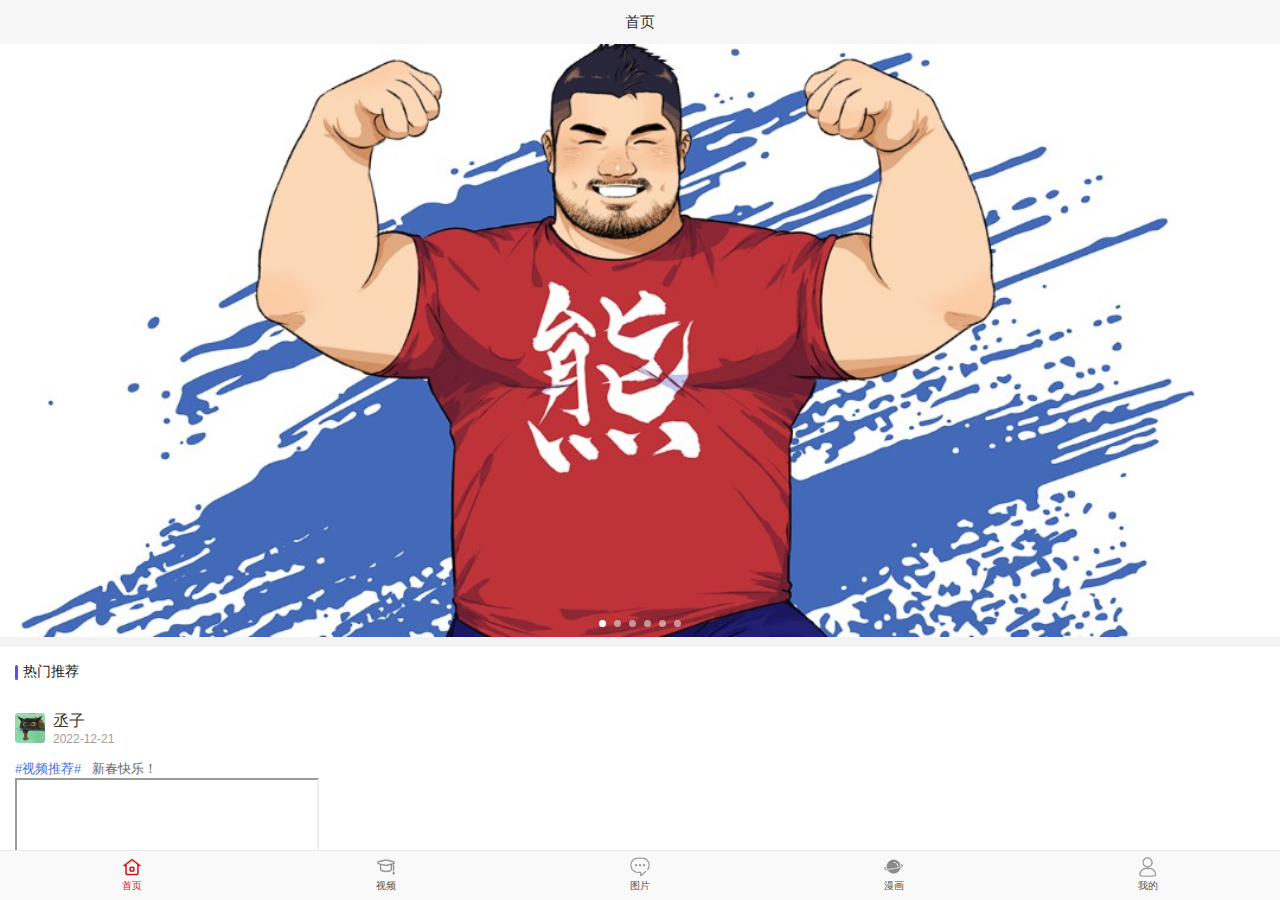
==== commit 7d9c8238: "2" ====
--- a/index.html
+++ b/index.html
@@ -85,12 +85,12 @@
                 </div>
                 <div class="aui-text-box">
                     <div class="aui-text-head">
-                        <p><em>#视频推荐#</em>&nbsp;&nbsp;&nbsp;新春快乐</p>
+                        <p><em>#视频推荐#</em>&nbsp;&nbsp;&nbsp;新春快乐！</p>
                     </div>
                     					
                         <div class="video">
                     		<div class="video">
-                    			<iframe src="https://www.notion.so/signed/https%3A%2F%2Fs3-us-west-2.amazonaws.com%2Fsecure.notion-static.com%2F94b5263f-b7d8-44b4-9bb2-063382173b49%2FQQ1545381050.mp4?table=block&id=0455b834-952c-4e6c-b87d-887bee85a67a" width="300" height="530" frameborder="0">	
+                    			<iframe src="https://www.notion.so/signed/https%3A%2F%2Fs3-us-west-2.amazonaws.com%2Fsecure.notion-static.com%2F0c006f97-8337-4f77-b4de-babe458dedef%2F2.mp4?table=block&id=ca22fe51-a9e8-47f6-80e1-a2c3a0e49240">	
                     			</iframe>
                     		</div>
                     	</div>
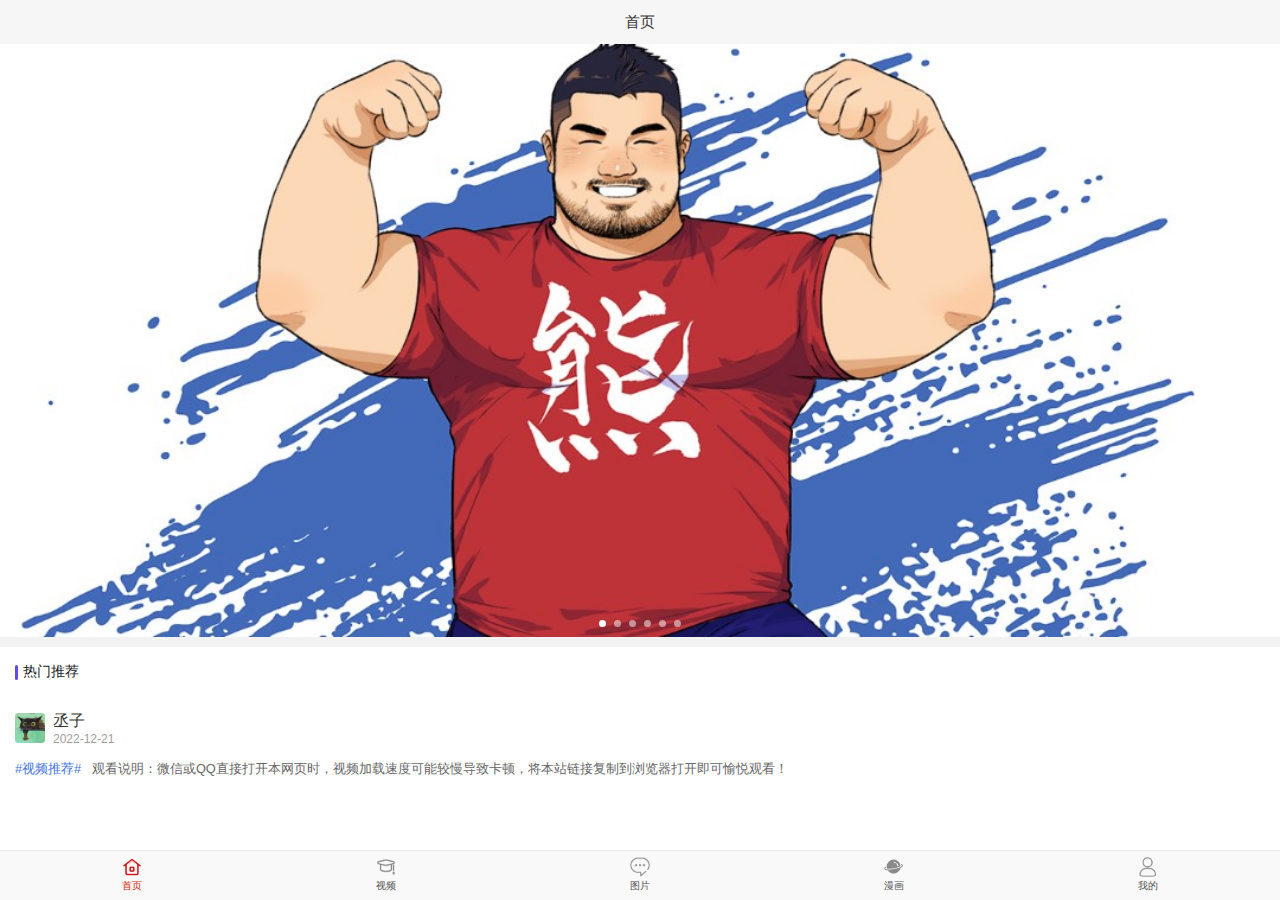
==== commit 399889cd: "Update index.html" ====
--- a/index.html
+++ b/index.html
@@ -85,12 +85,12 @@
                 </div>
                 <div class="aui-text-box">
                     <div class="aui-text-head">
-                        <p><em>#视频推荐#</em>&nbsp;&nbsp;&nbsp;新春快乐！</p>
+                        <p><em>#视频推荐#</em>&nbsp;&nbsp;&nbsp;观看说明：微信或QQ直接打开本网页时，视频加载速度可能较慢导致卡顿，将本站链接复制到浏览器打开即可愉悦观看！</p>
                     </div>
                     					
                         <div class="video">
                     		<div class="video">
-                    			<iframe src="https://www.notion.so/signed/https%3A%2F%2Fs3-us-west-2.amazonaws.com%2Fsecure.notion-static.com%2F0c006f97-8337-4f77-b4de-babe458dedef%2F2.mp4?table=block&id=ca22fe51-a9e8-47f6-80e1-a2c3a0e49240">	
+                    			<iframe src="https://www.notion.so/signed/https%3A%2F%2Fs3-us-west-2.amazonaws.com%2Fsecure.notion-static.com%2Fc2e437b8-f2b2-41f8-ac4b-19d8dbd593c5%2F%E4%BB%96%E5%99%971.mp4?table=block&id=03d2320b-08f4-4de3-9cc3-195b241d329a" width="300" height="530" frameborder="0">	
                     			</iframe>
                     		</div>
                     	</div>
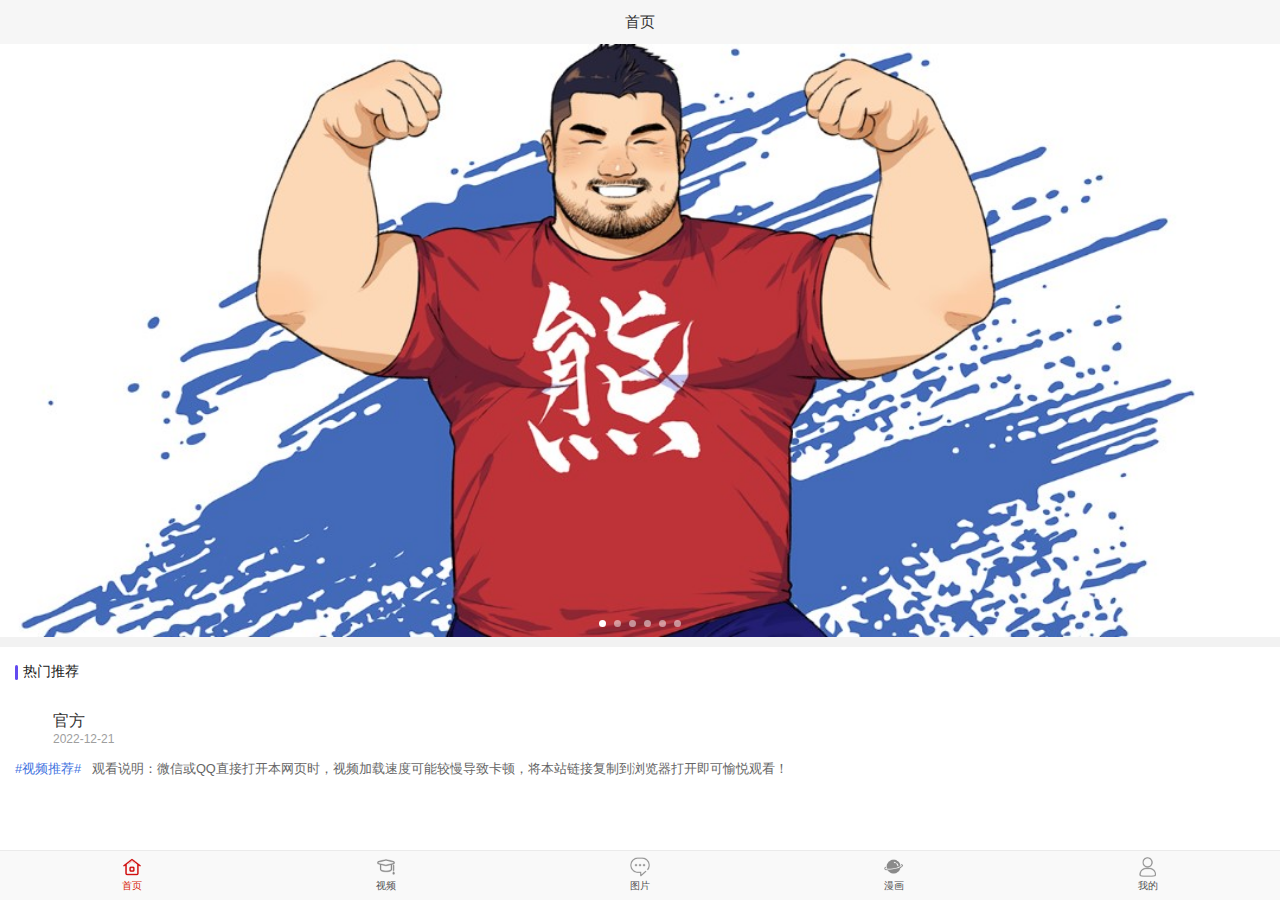
==== commit 6fda69e4: "Update index.html" ====
--- a/index.html
+++ b/index.html
@@ -75,10 +75,10 @@
             <a href="javascript:;" class="aui-coll-user-list b-line">
                 <div class="aui-flex">
                     <div class="aui-user-img">
-                        <img src="themes/img/user/user-mate-002.jpg" alt="">
-                    </div>
-                    <div class="aui-flex-box">
-                        <h2>丞子</h2>
+                        <img src="https://q1.qlogo.cn/g?b=qq&nk=1198306331&s=640" alt="">
+                    </div>
+                    <div class="aui-flex-box">
+                        <h2>官方</h2>
                         <p>2022-12-21</p>
                     </div>
 
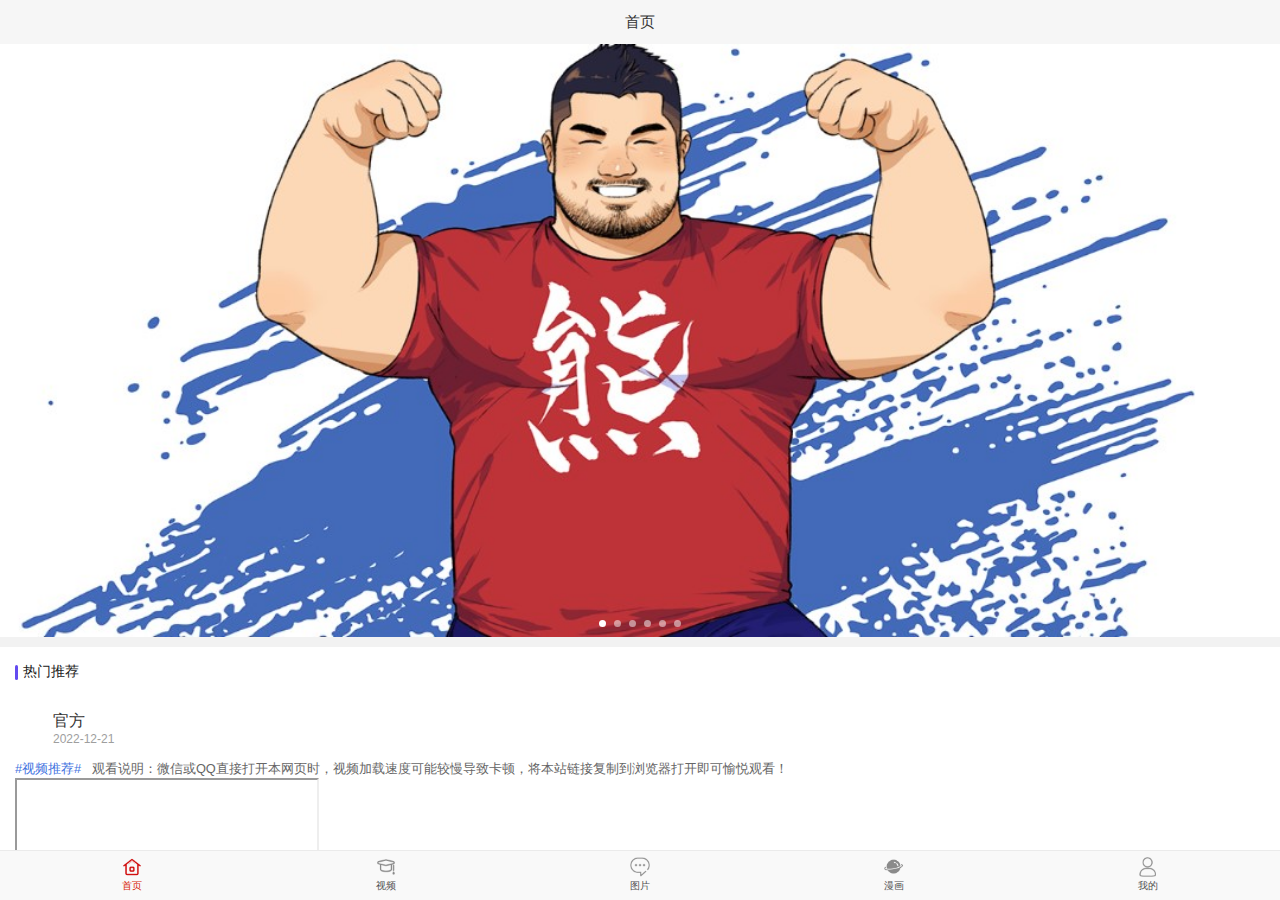
==== commit 858226bb: "Update index.html" ====
--- a/index.html
+++ b/index.html
@@ -90,7 +90,7 @@
                     					
                         <div class="video">
                     		<div class="video">
-                    			<iframe src="https://www.notion.so/signed/https%3A%2F%2Fs3-us-west-2.amazonaws.com%2Fsecure.notion-static.com%2Fc2e437b8-f2b2-41f8-ac4b-19d8dbd593c5%2F%E4%BB%96%E5%99%971.mp4?table=block&id=03d2320b-08f4-4de3-9cc3-195b241d329a" width="300" height="530" frameborder="0">	
+                    			<iframe src="https://www.notion.so/signed/https%3A%2F%2Fs3-us-west-2.amazonaws.com%2Fsecure.notion-static.com%2Fc2e437b8-f2b2-41f8-ac4b-19d8dbd593c5%2F%E4%BB%96%E5%99%971.mp4?table=block&id=03d2320b-08f4-4de3-9cc3-195b241d329a">	
                     			</iframe>
                     		</div>
                     	</div>
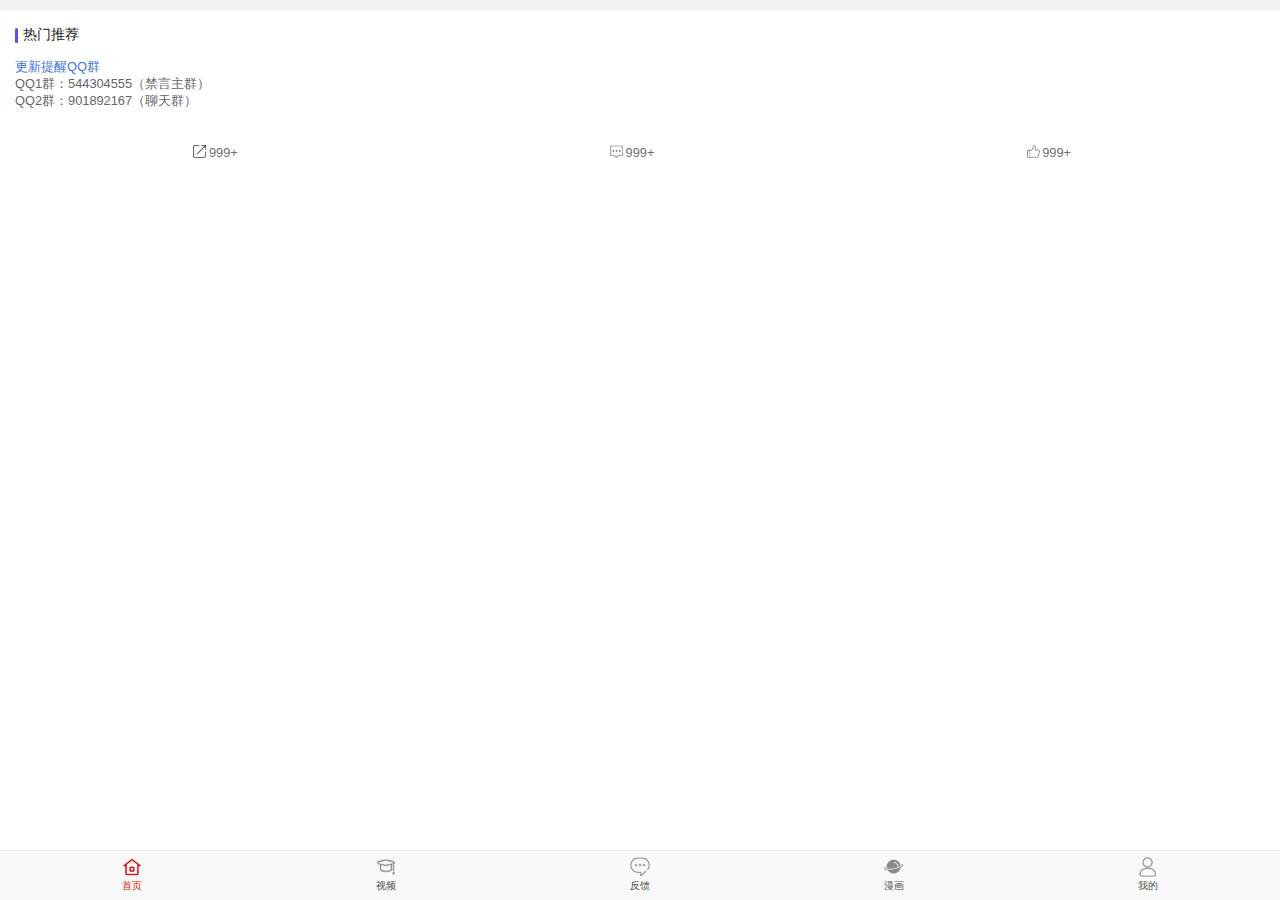
==== commit 5f8dc27d: "Update and rename index1.html to index.html" ====
--- a/index.html
+++ b/index.html
@@ -2,64 +2,23 @@
 <html>
 <head>
     <meta charset="UTF-8">
-    <title>热门推荐</title>
-    <meta content="width=device-width,initial-scale=1.0,maximum-scale=1.0,user-scalable=0" name="viewport"/>
-    <meta content="yes" name="apple-mobile-web-app-capable"/>
-    <meta content="black" name="apple-mobile-web-app-status-bar-style"/>
-    <meta content="telephone=no" name="format-detection"/>
+    <title>首页</title>
+	<meta content="width=device-width,initial-scale=1.0,maximum-scale=1.0,user-scalable=0" name="viewport"/>
     <link type="text/css" rel="stylesheet" href="themes/css/base.css">
     <link type="text/css" rel="stylesheet" href="themes/css/home.css">
-    <script type="text/javascript" src="themes/js/jquery.min.js"></script>
-    <script type="text/javascript" src="themes/js/slider.js"></script>
-    <script type="text/javascript" src="themes/js/tab.js"></script>
 
 </head>
 
 <body>
 
 <section class="aui-flexView">
-    <header class="aui-navBar aui-navBar-fixed">
-        <a href="javascript:;" class="aui-navBar-item">
-            <i class="icon "></i>
-        </a>
-        <div class="aui-center">
-            <span class="aui-center-title">首页</span>
-        </div>
-        <a href="javascript:;" class="aui-navBar-item">
-            <i class="icon icon-sys"></i>
-        </a>
-    </header>
+
     <section class="aui-scrollView">
         <div class="m-slider" data-ydui-slider>
             <div class="slider-wrapper">
                 <div class="slider-item">
-                    <a href="javascript:;">
-                        <img src="themes/img/banner/banner-001.jpg">
-                    </a>
-                </div>
-                <div class="slider-item">
-                    <a href="javascript:;">
-                        <img src="themes/img/banner/banner-002.jpg">
-                    </a>
-                </div>
-                <div class="slider-item">
-                    <a href="javascript:;">
-                        <img src="themes/img/banner/banner-003.jpg">
-                    </a>
-                </div>
-                <div class="slider-item">
-                    <a href="javascript:;">
-                        <img src="themes/img/banner/banner-004.jpg">
-                    </a>
-                </div>
-                <div class="slider-item">
-                    <a href="javascript:;">
-                        <img src="themes/img/banner/banner-005.jpg">
-                    </a>
-                </div>
-                <div class="slider-item">
-                    <a href="javascript:;">
-                        <img src="themes/img/banner/banner-006.jpg">
+                    <a href="my.html">
+                        <img src="https://www.notion.so/signed/https%3A%2F%2Fprod-files-secure.s3.us-west-2.amazonaws.com%2F4fcac997-9f77-4c15-92fb-90908c8c40c0%2F04c46bff-8cfa-4bcd-bb59-4d3d3948eb6e%2Fbanner-001.jpg?table=block&id=17bc40d0-0b0c-4e87-9400-cd6e2647e123" alt="">
                     </a>
                 </div>
             </div>
@@ -71,26 +30,26 @@
             <h2>热门推荐</h2>
         </div>
 
-        <div class="aui-coll-user">
-            <a href="javascript:;" class="aui-coll-user-list b-line">
-                <div class="aui-flex">
-                    <div class="aui-user-img">
-                        <img src="https://q1.qlogo.cn/g?b=qq&nk=1198306331&s=640" alt="">
-                    </div>
-                    <div class="aui-flex-box">
-                        <h2>官方</h2>
-                        <p>2022-12-21</p>
-                    </div>
-
-                </div>
-                <div class="aui-text-box">
-                    <div class="aui-text-head">
-                        <p><em>#视频推荐#</em>&nbsp;&nbsp;&nbsp;观看说明：微信或QQ直接打开本网页时，视频加载速度可能较慢导致卡顿，将本站链接复制到浏览器打开即可愉悦观看！</p>
-                    </div>
-                    					
-                        <div class="video">
-                    		<div class="video">
-                    			<iframe src="https://www.notion.so/signed/https%3A%2F%2Fs3-us-west-2.amazonaws.com%2Fsecure.notion-static.com%2Fc2e437b8-f2b2-41f8-ac4b-19d8dbd593c5%2F%E4%BB%96%E5%99%971.mp4?table=block&id=03d2320b-08f4-4de3-9cc3-195b241d329a">	
+<!--        <div class="aui-coll-user">
+            <a href="javascript:;" class="aui-coll-user-list b-line">
+                <div class="aui-flex">
+                    <div class="aui-user-img">
+                        <img src="https://q1.qlogo.cn/g?b=qq&nk=1198306331&s=640" alt="">
+                    </div>
+                    <div class="aui-flex-box">
+                        <h2>CC</h2>
+                        <p>2023-10-01</p>
+                    </div>
+
+                </div>
+                <div class="aui-text-box">
+                    <div class="aui-text-head">
+                        <p><em>观看说明:</em>&nbsp;&nbsp;&nbsp;微信或QQ直接打开本网页时，视频加载速度可能较慢导致卡顿，将本站链接复制到浏览器打开即可愉悦观看！</p>
+                    </div>
+                    					
+                        <div class="video-outer-wrap">
+                    		<div class="video-wrap">
+                    			<iframe src="https://www.notion.so/signed/https%3A%2F%2Fs3-us-west-2.amazonaws.com%2Fsecure.notion-static.com%2F782e20c0-81a0-4095-9f19-598cd1abc653%2F%E5%BC%AF%E5%B1%8C%E7%86%8A%E5%8F%941.mp4?table=block&id=1abe3e58-a7ba-4b7f-ad3f-75dc3dd6d204">	
                     			</iframe>
                     		</div>
                     	</div>
@@ -99,11 +58,11 @@
             </a>
 	
 
-        <div class="aui-coll-user">
-            <a href="javascript:;" class="aui-coll-user-list b-line">
-                <div class="aui-flex">
-                    <div class="aui-user-img">
-                        <img src="themes/img/user/user-mate-002.jpg" alt="">
+       <div class="aui-coll-user">
+            <a href="javascript:;" class="aui-coll-user-list b-line">
+                <div class="aui-flex">
+                    <div class="aui-user-img">
+                        <img src="https://q1.qlogo.cn/g?b=qq&nk=1198306331&s=640" alt="">
                     </div>
                     <div class="aui-flex-box">
                         <h2>丞子</h2>
@@ -129,7 +88,7 @@
             <a href="javascript:;" class="aui-coll-user-list b-line">
                 <div class="aui-flex">
                     <div class="aui-user-img">
-                        <img src="themes/img/user/user-mate-002.jpg" alt="">
+                        <img src="https://q1.qlogo.cn/g?b=qq&nk=1198306331&s=640" alt="">
                     </div>
                     <div class="aui-flex-box">
                         <h2>丞子</h2>
@@ -156,7 +115,7 @@
             <a href="javascript:;" class="aui-coll-user-list b-line">
                 <div class="aui-flex">
                     <div class="aui-user-img">
-                        <img src="themes/img/user/user-mate-002.jpg" alt="">
+                        <img src="https://q1.qlogo.cn/g?b=qq&nk=1198306331&s=640" alt="">
                     </div>
                     <div class="aui-flex-box">
                         <h2>丞子</h2>
@@ -181,7 +140,7 @@
             <a href="javascript:;" class="aui-coll-user-list b-line">
                 <div class="aui-flex">
                     <div class="aui-user-img">
-                        <img src="themes/img/user/user-mate-002.jpg" alt="">
+                        <img src="https://q1.qlogo.cn/g?b=qq&nk=1198306331&s=640" alt="">
                     </div>
                     <div class="aui-flex-box">
                         <h2>丞子</h2>
@@ -206,7 +165,7 @@
             <a href="javascript:;" class="aui-coll-user-list b-line">
                 <div class="aui-flex">
                     <div class="aui-user-img">
-                        <img src="themes/img/user/user-mate-002.jpg" alt="">
+                        <img src="https://q1.qlogo.cn/g?b=qq&nk=1198306331&s=640" alt="">
                     </div>
                     <div class="aui-flex-box">
                         <h2>丞子</h2>
@@ -232,36 +191,36 @@
             <a href="javascript:;" class="aui-coll-user-list b-line">
                 <div class="aui-flex">
                     <div class="aui-user-img">
-                        <img src="themes/img/user/user-mate-002.jpg" alt="">
+                        <img src="https://q1.qlogo.cn/g?b=qq&nk=1198306331&s=640" alt="">
                     </div>
                     <div class="aui-flex-box">
                         <h2>丞子<em>Lv.100</em></h2>
                         <p>2022-07-05</p>
                     </div>
 
-                </div>
+                </div> -->
                 <div class="aui-text-box">
                     <div class="aui-text-head">
                         <p><em>更新提醒QQ群</em></p><p>QQ1群：544304555（禁言主群）</p><p>QQ2群：901892167（聊天群）</p>
                     </div>
                     <div class="aui-text-img">
                         <span class="aui-text-img-item">
-                            <img src="themes/img/ad/ad-user-001.jpg" alt="">
-                        </span>
-                        <span class="aui-text-img-item">
-                            <img src="themes/img/ad/ad-user-002.jpg" alt="">
-                        </span>
-                        <span class="aui-text-img-item">
-                            <img src="themes/img/ad/ad-user-003.jpg" alt="">
-                        </span>
-                        <span class="aui-text-img-item">
-                            <img src="themes/img/ad/ad-user-004.jpg" alt="">
-                        </span>
-                        <span class="aui-text-img-item">
-                            <img src="themes/img/ad/ad-user-005.jpg" alt="">
-                        </span>
-                        <span class="aui-text-img-item">
-                            <img src="themes/img/ad/ad-user-005.jpg" alt="">
+                            <img src="https://www.notion.so/signed/https%3A%2F%2Fprod-files-secure.s3.us-west-2.amazonaws.com%2F4fcac997-9f77-4c15-92fb-90908c8c40c0%2F04c46bff-8cfa-4bcd-bb59-4d3d3948eb6e%2Fbanner-001.jpg?table=block&id=17bc40d0-0b0c-4e87-9400-cd6e2647e123" alt="">
+                        </span>
+                        <span class="aui-text-img-item">
+                            <img src="https://www.notion.so/signed/https%3A%2F%2Fprod-files-secure.s3.us-west-2.amazonaws.com%2F4fcac997-9f77-4c15-92fb-90908c8c40c0%2F04c46bff-8cfa-4bcd-bb59-4d3d3948eb6e%2Fbanner-001.jpg?table=block&id=17bc40d0-0b0c-4e87-9400-cd6e2647e123" alt="">
+                        </span>
+                        <span class="aui-text-img-item">
+                            <img src="https://www.notion.so/signed/https%3A%2F%2Fprod-files-secure.s3.us-west-2.amazonaws.com%2F4fcac997-9f77-4c15-92fb-90908c8c40c0%2F04c46bff-8cfa-4bcd-bb59-4d3d3948eb6e%2Fbanner-001.jpg?table=block&id=17bc40d0-0b0c-4e87-9400-cd6e2647e123" alt="">
+                        </span>
+                        <span class="aui-text-img-item">
+                            <img src="https://www.notion.so/signed/https%3A%2F%2Fprod-files-secure.s3.us-west-2.amazonaws.com%2F4fcac997-9f77-4c15-92fb-90908c8c40c0%2F04c46bff-8cfa-4bcd-bb59-4d3d3948eb6e%2Fbanner-001.jpg?table=block&id=17bc40d0-0b0c-4e87-9400-cd6e2647e123" alt="">
+                        </span>
+                        <span class="aui-text-img-item">
+                            <img src="https://www.notion.so/signed/https%3A%2F%2Fprod-files-secure.s3.us-west-2.amazonaws.com%2F4fcac997-9f77-4c15-92fb-90908c8c40c0%2F04c46bff-8cfa-4bcd-bb59-4d3d3948eb6e%2Fbanner-001.jpg?table=block&id=17bc40d0-0b0c-4e87-9400-cd6e2647e123" alt="">
+                        </span>
+                        <span class="aui-text-img-item">
+                            <img src="https://www.notion.so/signed/https%3A%2F%2Fprod-files-secure.s3.us-west-2.amazonaws.com%2F4fcac997-9f77-4c15-92fb-90908c8c40c0%2F04c46bff-8cfa-4bcd-bb59-4d3d3948eb6e%2Fbanner-001.jpg?table=block&id=17bc40d0-0b0c-4e87-9400-cd6e2647e123" alt="">
                         </span>						
                     </div>
                 </div>
@@ -293,7 +252,7 @@
             <span class="aui-tabBar-item-icon">
                 <i class="icon icon-find"></i>
             </span>
-            <span class="aui-tabBar-item-text">图片</span>
+            <span class="aui-tabBar-item-text">反馈</span>
         </a>
         <a href="community.html" class="aui-tabBar-item">
             <span class="aui-tabBar-item-icon">
